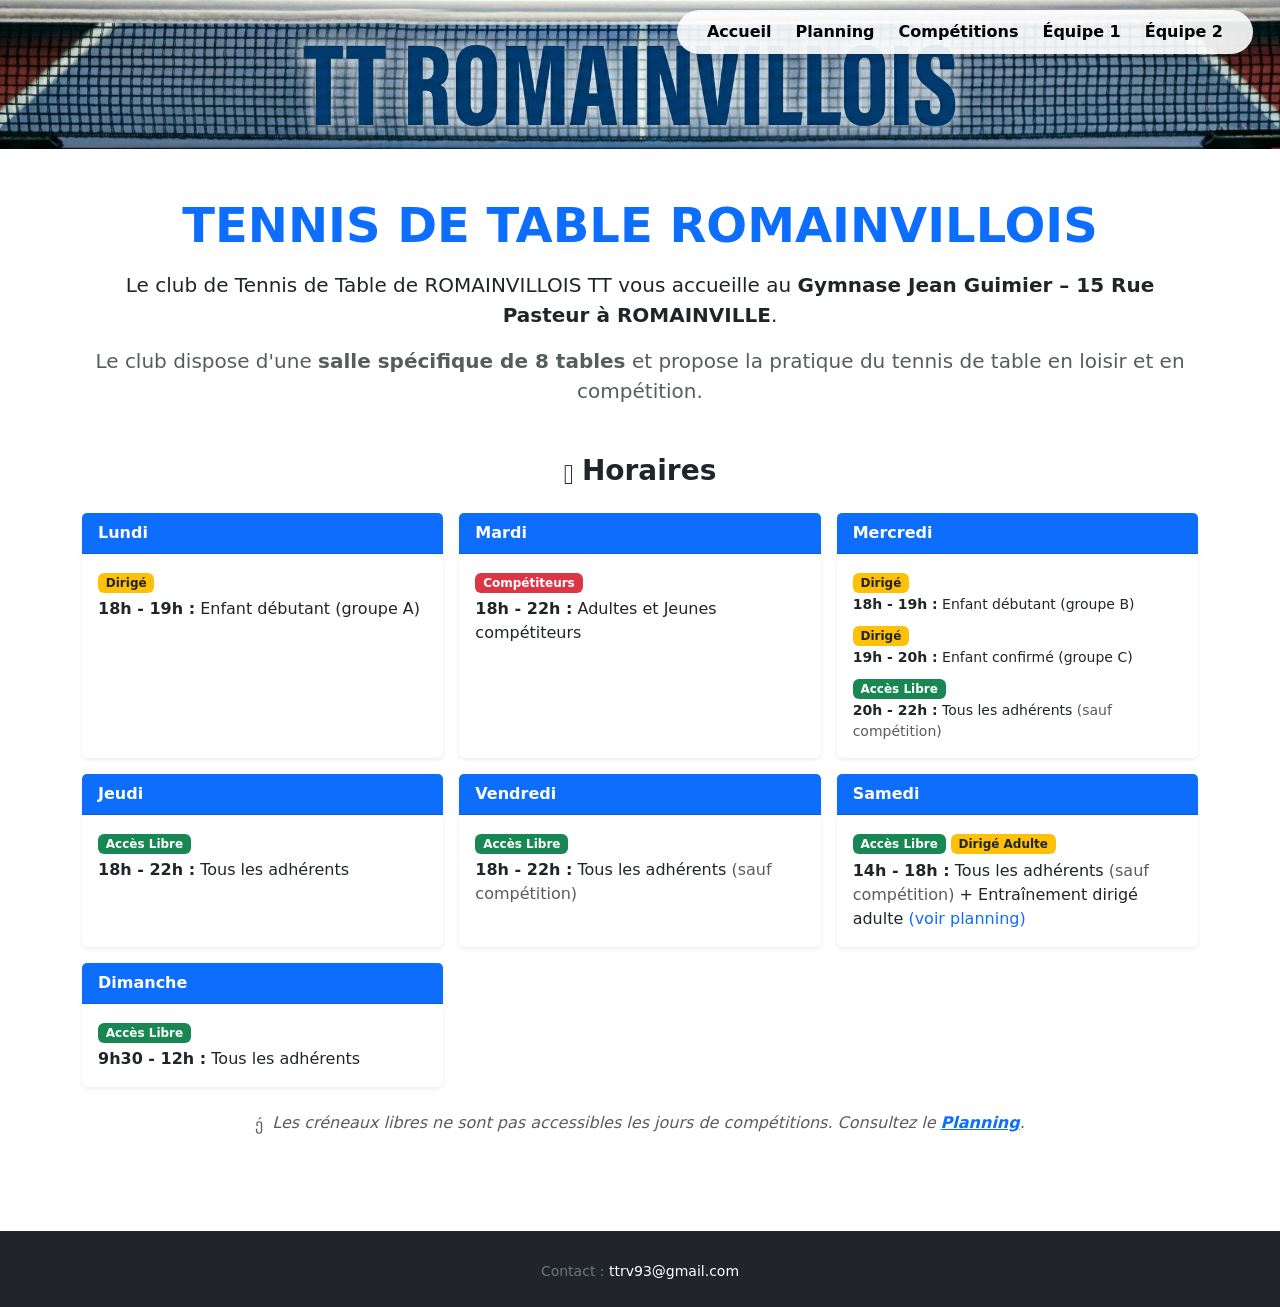
==== index.html @ 4fad9ef1 "nouvelle version" ====
<!DOCTYPE html>
<html lang="fr">
<head>
    <meta charset="UTF-8">
    <meta name="viewport" content="width=device-width, initial-scale=1.0">
    <title>TTR - Accueil</title>
    <!-- Bootstrap 5 CSS Local -->
    <link href="vendor/bootstrap/css/bootstrap.min.css" rel="stylesheet">

    <!-- Bootstrap Icons Local -->
    <link href="vendor/bootstrap-icons/font/bootstrap-icons.css" rel="stylesheet">

    <!-- Style personnalisé -->
    <link rel="stylesheet" href="css/style.css">
</head>

<body>

<!-- BANNIÈRE PLACÉE TOUT EN HAUT -->
<header class="hero-banner p-0 overflow-hidden position-relative">
    <!-- NAVBAR SUPERPOSÉE SUR LA BANNIÈRE -->
    <nav class="navbar navbar-expand-lg navbar-dark shadow-none">
        <div class="container">
            <button class="navbar-toggler" type="button" data-bs-toggle="collapse" data-bs-target="#navbarNav">
                <span class="navbar-toggler-icon"></span>
            </button>
            <div class="collapse navbar-collapse" id="navbarNav">
                <ul class="navbar-nav ms-auto">
                    <link rel="stylesheet" href="css/style.css">
                    <li class="nav-item"><a class="nav-link" href="index.html">Accueil</a></li>
                    <li class="nav-item"><a class="nav-link" href="planning.html">Planning</a></li>
                    <li class="nav-item"><a class="nav-link" href="competitions.html">Compétitions</a></li>
                    <li class="nav-item"><a class="nav-link" href="equipe_1.html">Équipe 1</a></li>
                    <li class="nav-item"><a class="nav-link" href="equipe_2.html">Équipe 2</a></li>
                </ul>
            </div>
        </div>
    </nav>

    <!-- L'IMAGE DE LA BANNIÈRE -->
    <img src="images/banniere.jpeg" alt="Bannière TT Romainvillois" class="img-fluid w-100 d-block">
</header>

<!-- CONTENU PRINCIPAL -->
<main class="container my-5">
    <!-- Présentation générale -->
    <section class="text-center mb-5">
        <h1 class="display-5 fw-bold text-primary mb-3">TENNIS DE TABLE ROMAINVILLOIS</h1>
        <p class="lead mb-3">
            Le club de Tennis de Table de <strong>ROMAINVILLOIS TT</strong> vous accueille au
            <span class="fw-semibold">Gymnase Jean Guimier – 15 Rue Pasteur à ROMAINVILLE</span>.
        </p>
        <p class="text-muted fs-5">
            Le club dispose d'une <strong>salle spécifique de 8 tables</strong> et propose la pratique du tennis de table en loisir et en compétition.
        </p>
    </section>


    <!-- Grille des Horaires -->
    <section class="mb-5">
        <h2 class="h3 fw-bold text-center mb-4"><i class="bi bi-clock me-2"></i>Horaires</h2>

        <div class="row g-3">
            <!-- Lundi -->
            <div class="col-md-6 col-lg-4">
                <div class="card h-100 border-0 shadow-sm">
                    <div class="card-header bg-primary text-white fw-bold">Lundi</div>
                    <div class="card-body">
                        <span class="badge bg-warning text-dark mb-1">Dirigé</span>
                        <p class="card-text mb-0"><strong>18h - 19h :</strong> Enfant débutant (groupe A)</p>
                    </div>
                </div>
            </div>

            <!-- Mardi -->
            <div class="col-md-6 col-lg-4">
                <div class="card h-100 border-0 shadow-sm">
                    <div class="card-header bg-primary text-white fw-bold">Mardi</div>
                    <div class="card-body">
                        <span class="badge bg-danger mb-1">Compétiteurs</span>
                        <p class="card-text mb-0"><strong>18h - 22h :</strong> Adultes et Jeunes compétiteurs</p>
                    </div>
                </div>
            </div>

            <!-- Mercredi -->
            <div class="col-md-6 col-lg-4">
                <div class="card h-100 border-0 shadow-sm">
                    <div class="card-header bg-primary text-white fw-bold">Mercredi</div>
                    <div class="card-body">
                        <div class="mb-2">
                            <span class="badge bg-warning text-dark">Dirigé</span>
                            <small class="d-block"><strong>18h - 19h :</strong> Enfant débutant (groupe B)</small>
                        </div>
                        <div class="mb-2">
                            <span class="badge bg-warning text-dark">Dirigé</span>
                            <small class="d-block"><strong>19h - 20h :</strong> Enfant confirmé (groupe C)</small>
                        </div>
                        <div>
                            <span class="badge bg-success">Accès Libre</span>
                            <small class="d-block"><strong>20h - 22h :</strong> Tous les adhérents <span class="text-muted">(sauf compétition)</span></small>
                        </div>
                    </div>
                </div>
            </div>

            <!-- Jeudi -->
            <div class="col-md-6 col-lg-4">
                <div class="card h-100 border-0 shadow-sm">
                    <div class="card-header bg-primary text-white fw-bold">Jeudi</div>
                    <div class="card-body">
                        <span class="badge bg-success mb-1">Accès Libre</span>
                        <p class="card-text mb-0"><strong>18h - 22h :</strong> Tous les adhérents</p>
                    </div>
                </div>
            </div>

            <!-- Vendredi -->
            <div class="col-md-6 col-lg-4">
                <div class="card h-100 border-0 shadow-sm">
                    <div class="card-header bg-primary text-white fw-bold">Vendredi</div>
                    <div class="card-body">
                        <span class="badge bg-success mb-1">Accès Libre</span>
                        <p class="card-text mb-0"><strong>18h - 22h :</strong> Tous les adhérents <span class="text-muted">(sauf compétition)</span></p>
                    </div>
                </div>
            </div>

            <!-- Samedi -->
            <div class="col-md-6 col-lg-4">
                <div class="card h-100 border-0 shadow-sm">
                    <div class="card-header bg-primary text-white fw-bold">Samedi</div>
                    <div class="card-body">
                        <span class="badge bg-success">Accès Libre</span>
                        <span class="badge bg-warning text-dark">Dirigé Adulte</span>
                        <p class="card-text mt-1 mb-0"><strong>14h - 18h :</strong> Tous les adhérents <span class="text-muted">(sauf compétition)</span> + Entraînement dirigé adulte <a href="planning.html" class="text-decoration-none">(voir planning)</a></p>
                    </div>
                </div>
            </div>

            <!-- Dimanche -->
            <div class="col-md-12 col-lg-4">
                <div class="card h-100 border-0 shadow-sm">
                    <div class="card-header bg-primary text-white fw-bold">Dimanche</div>
                    <div class="card-body">
                        <span class="badge bg-success mb-1">Accès Libre</span>
                        <p class="card-text mb-0"><strong>9h30 - 12h :</strong> Tous les adhérents</p>
                    </div>
                </div>
            </div>
        </div>

        <!-- Note d'information -->
        <div class="mt-4 text-center">
            <p class="text-muted fst-italic">
                <i class="bi bi-info-circle me-1"></i> Les créneaux libres ne sont pas accessibles les jours de compétitions. Consultez le <a href="planning.html" class="fw-semibold">Planning</a>.
            </p>
        </div>
    </section>
</main>

<!-- FOOTER -->
<footer class="bg-dark text-white py-4 mt-auto">
    <div class="container text-center">
        <p class="mb-1"></p>
        <small class="text-secondary">Contact : <a href="mailto:ttrv93@gmail.com" class="text-white text-decoration-none">ttrv93@gmail.com</a></small>
    </div>
</footer>

<button id="backToTop" class="btn btn-primary shadow" title="Retour en haut">
    <i class="bi bi-arrow-up"></i>
</button>

<!-- Bootstrap 5 JS Bundle Local -->
<script src="vendor/bootstrap/js/bootstrap.bundle.min.js"></script>
<script src="js/main.js"></script>
</body>

</html>
---- css/style.css ----
/* Supprimer le décalage automatique du body */
body {
    padding-top: 0 !important;
    display: flex;
    flex-direction: column;
    min-height: 100vh;
}

main {
    flex: 1;
}

/* Permettre au menu de dépasser de la bannière */
.hero-banner {
    padding: 0;
    margin: 0;
    width: 100%;
    overflow: visible !important;
}

.hero-banner img {
    width: 100%;
    height: auto;
    display: block;
}

/* --------------------------------------------------
   1. VERSION ORDINATEUR / GRAND ÉCRAN (≥ 992px)
   -------------------------------------------------- */
@media (min-width: 992px) {
    .navbar {
        position: absolute !important;
        top: 10px;
        right: 15px;
        z-index: 1000;
        padding: 0;
    }

    /* Effet pilule uniquement sur ordinateur */
    .navbar-nav {
        background-color: rgba(255, 255, 255, 0.9) !important;
        padding: 6px 18px;
        border-radius: 25px;
        box-shadow: 0 4px 10px rgba(0, 0, 0, 0.15);
    }

    .navbar-nav .nav-link {
        color: #000000 !important;
        font-weight: bold !important;
        padding: 4px 12px !important;
    }

    .navbar-nav .nav-link:hover {
        color: #0d6efd !important;
    }
}

/* --------------------------------------------------
   2. VERSION MOBILE / MENU BURGER (< 992px)
   -------------------------------------------------- */
@media (max-width: 991.98px) {
    .navbar {
        position: absolute !important;
        top: 0;
        left: 0;
        width: 100%;
        padding: 10px 15px;
        z-index: 1000;
    }

    /* Bouton burger */
    .navbar-toggler {
        background-color: rgba(255, 255, 255, 0.9);
        border: none;
    }

    .navbar-toggler-icon {
        background-image: url("data:image/svg+xml,%3csvg xmlns='http://www.w3.org/2000/svg' viewBox='0 0 30 30'%3e%3cpath stroke='rgba%280, 0, 0, 1%29' stroke-linecap='round' stroke-miterlimit='10' stroke-width='2' d='M4 7h22M4 15h22M4 23h22'/%3e%3c/svg%3e") !important;
    }

    /* Panneau de menu déroulant mobile propre */
    .navbar-collapse {
        background-color: rgba(26, 37, 47, 0.95) !important;
        padding: 15px 20px;
        border-radius: 8px;
        margin-top: 10px;
        box-shadow: 0 10px 20px rgba(0, 0, 0, 0.3);
    }

    .navbar-nav {
        background-color: transparent !important;
        border-radius: 0 !important;
        box-shadow: none !important;
        padding: 0 !important;
    }

    .navbar-nav .nav-link {
        color: #ffffff !important;
        font-weight: 600 !important;
        padding: 8px 0 !important;
        border-bottom: 1px solid rgba(255, 255, 255, 0.1);
    }

    .navbar-nav .nav-item:last-child .nav-link {
        border-bottom: none;
    }
}

/* Styles pour le bouton retour en haut */
#backToTop {
    position: fixed;
    bottom: 25px;
    right: 25px;
    display: none;
    z-index: 99;
    width: 45px;
    height: 45px;
    border-radius: 50%;
}
---- css/style.css ----
/* Supprimer le décalage automatique du body */
body {
    padding-top: 0 !important;
    display: flex;
    flex-direction: column;
    min-height: 100vh;
}

main {
    flex: 1;
}

/* Permettre au menu de dépasser de la bannière */
.hero-banner {
    padding: 0;
    margin: 0;
    width: 100%;
    overflow: visible !important;
}

.hero-banner img {
    width: 100%;
    height: auto;
    display: block;
}

/* --------------------------------------------------
   1. VERSION ORDINATEUR / GRAND ÉCRAN (≥ 992px)
   -------------------------------------------------- */
@media (min-width: 992px) {
    .navbar {
        position: absolute !important;
        top: 10px;
        right: 15px;
        z-index: 1000;
        padding: 0;
    }

    /* Effet pilule uniquement sur ordinateur */
    .navbar-nav {
        background-color: rgba(255, 255, 255, 0.9) !important;
        padding: 6px 18px;
        border-radius: 25px;
        box-shadow: 0 4px 10px rgba(0, 0, 0, 0.15);
    }

    .navbar-nav .nav-link {
        color: #000000 !important;
        font-weight: bold !important;
        padding: 4px 12px !important;
    }

    .navbar-nav .nav-link:hover {
        color: #0d6efd !important;
    }
}

/* --------------------------------------------------
   2. VERSION MOBILE / MENU BURGER (< 992px)
   -------------------------------------------------- */
@media (max-width: 991.98px) {
    .navbar {
        position: absolute !important;
        top: 0;
        left: 0;
        width: 100%;
        padding: 10px 15px;
        z-index: 1000;
    }

    /* Bouton burger */
    .navbar-toggler {
        background-color: rgba(255, 255, 255, 0.9);
        border: none;
    }

    .navbar-toggler-icon {
        background-image: url("data:image/svg+xml,%3csvg xmlns='http://www.w3.org/2000/svg' viewBox='0 0 30 30'%3e%3cpath stroke='rgba%280, 0, 0, 1%29' stroke-linecap='round' stroke-miterlimit='10' stroke-width='2' d='M4 7h22M4 15h22M4 23h22'/%3e%3c/svg%3e") !important;
    }

    /* Panneau de menu déroulant mobile propre */
    .navbar-collapse {
        background-color: rgba(26, 37, 47, 0.95) !important;
        padding: 15px 20px;
        border-radius: 8px;
        margin-top: 10px;
        box-shadow: 0 10px 20px rgba(0, 0, 0, 0.3);
    }

    .navbar-nav {
        background-color: transparent !important;
        border-radius: 0 !important;
        box-shadow: none !important;
        padding: 0 !important;
    }

    .navbar-nav .nav-link {
        color: #ffffff !important;
        font-weight: 600 !important;
        padding: 8px 0 !important;
        border-bottom: 1px solid rgba(255, 255, 255, 0.1);
    }

    .navbar-nav .nav-item:last-child .nav-link {
        border-bottom: none;
    }
}

/* Styles pour le bouton retour en haut */
#backToTop {
    position: fixed;
    bottom: 25px;
    right: 25px;
    display: none;
    z-index: 99;
    width: 45px;
    height: 45px;
    border-radius: 50%;
}
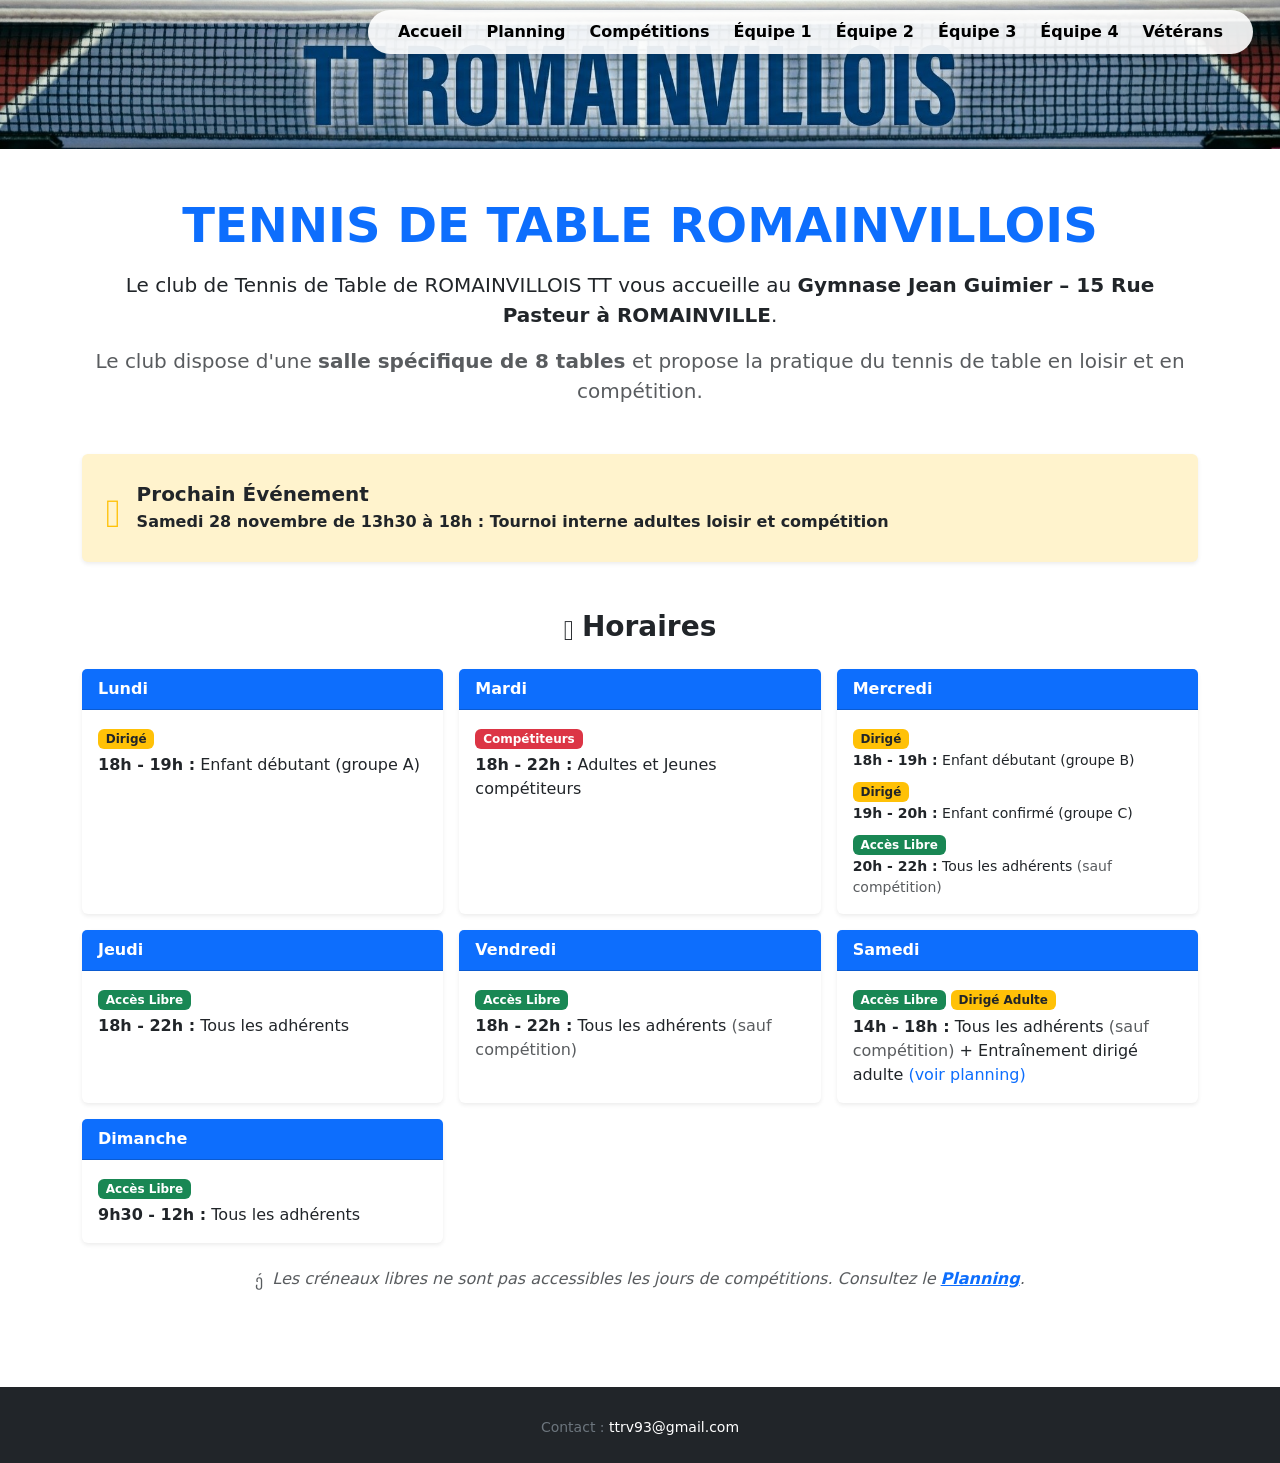
==== commit 081df3d2: "MAJ tournoi" ====
--- a/index.html
+++ b/index.html
@@ -3,13 +3,27 @@
 <head>
     <meta charset="UTF-8">
     <meta name="viewport" content="width=device-width, initial-scale=1.0">
-    <title>TTR - Accueil</title>
+
+    <!-- Titre optimisé pour Google (Maximum ~60 caractères) -->
+    <title>Romainvillois TT - Club de Tennis de Table à Romainville (93)</title>
+
+    <!-- Description pour les résultats de recherche Google (Maximum ~150-160 caractères) -->
+    <meta name="description" content="Rejoignez le Romainvillois TT (TTR), club de tennis de table à Romainville (93). Entraînements libres ou dirigés, loisir et compétition au Gymnase Jean Guimier.">
+
+    <!-- Mots-clés géographiques et thématiques -->
+    <meta name="keywords" content="tennis de table, ping-pong, Romainville, 93, Seine-Saint-Denis, club de tennis de table, Romainvillois TT, TTR, sport Romainville">
+
+    <!-- Open Graph (pour un bel affichage lorsque vous partagez le lien sur Facebook, WhatsApp, etc.) -->
+    <meta property="og:title" content="Romainvillois TT - Tennis de Table à Romainville (93)">
+    <meta property="og:description" content="Pratiquez le tennis de table en loisir ou en compétition au Gymnase Jean Guimier à Romainville.">
+    <meta property="og:type" content="website">
+    <meta property="og:url" content="https://ttr93.github.io/">
+    <meta property="og:image" content="https://ttr93.github.io/images/banniere.jpeg">
+
     <!-- Bootstrap 5 CSS Local -->
     <link href="vendor/bootstrap/css/bootstrap.min.css" rel="stylesheet">
-
     <!-- Bootstrap Icons Local -->
     <link href="vendor/bootstrap-icons/font/bootstrap-icons.css" rel="stylesheet">
-
     <!-- Style personnalisé -->
     <link rel="stylesheet" href="css/style.css">
 </head>
@@ -32,6 +46,9 @@
                     <li class="nav-item"><a class="nav-link" href="competitions.html">Compétitions</a></li>
                     <li class="nav-item"><a class="nav-link" href="equipe_1.html">Équipe 1</a></li>
                     <li class="nav-item"><a class="nav-link" href="equipe_2.html">Équipe 2</a></li>
+                    <li class="nav-item"><a class="nav-link" href="equipe_3.html">Équipe 3</a></li>
+                    <li class="nav-item"><a class="nav-link" href="equipe_4.html">Équipe 4</a></li>
+                    <li class="nav-item"><a class="nav-link" href="equipe_veteran.html">Vétérans</a></li>
                 </ul>
             </div>
         </div>
@@ -55,6 +72,18 @@
         </p>
     </section>
 
+    <!-- ANNONCE / ÉVÉNEMENT À LA UNE -->
+    <section class="mb-5">
+        <div class="alert alert-warning border-0 shadow-sm p-4 d-flex align-items-center" role="alert">
+            <i class="bi bi-calendar-event-fill fs-1 text-warning me-3 flex-shrink-0"></i>
+            <div>
+                <h4 class="alert-heading fw-bold fs-5 mb-1 text-dark">Prochain Événement</h4>
+                <p class="mb-0 text-dark">
+                    <strong>Samedi 28 novembre de 13h30 à 18h : Tournoi interne adultes loisir et compétition</strong>
+                </p>
+            </div>
+        </div>
+    </section>
 
     <!-- Grille des Horaires -->
     <section class="mb-5">
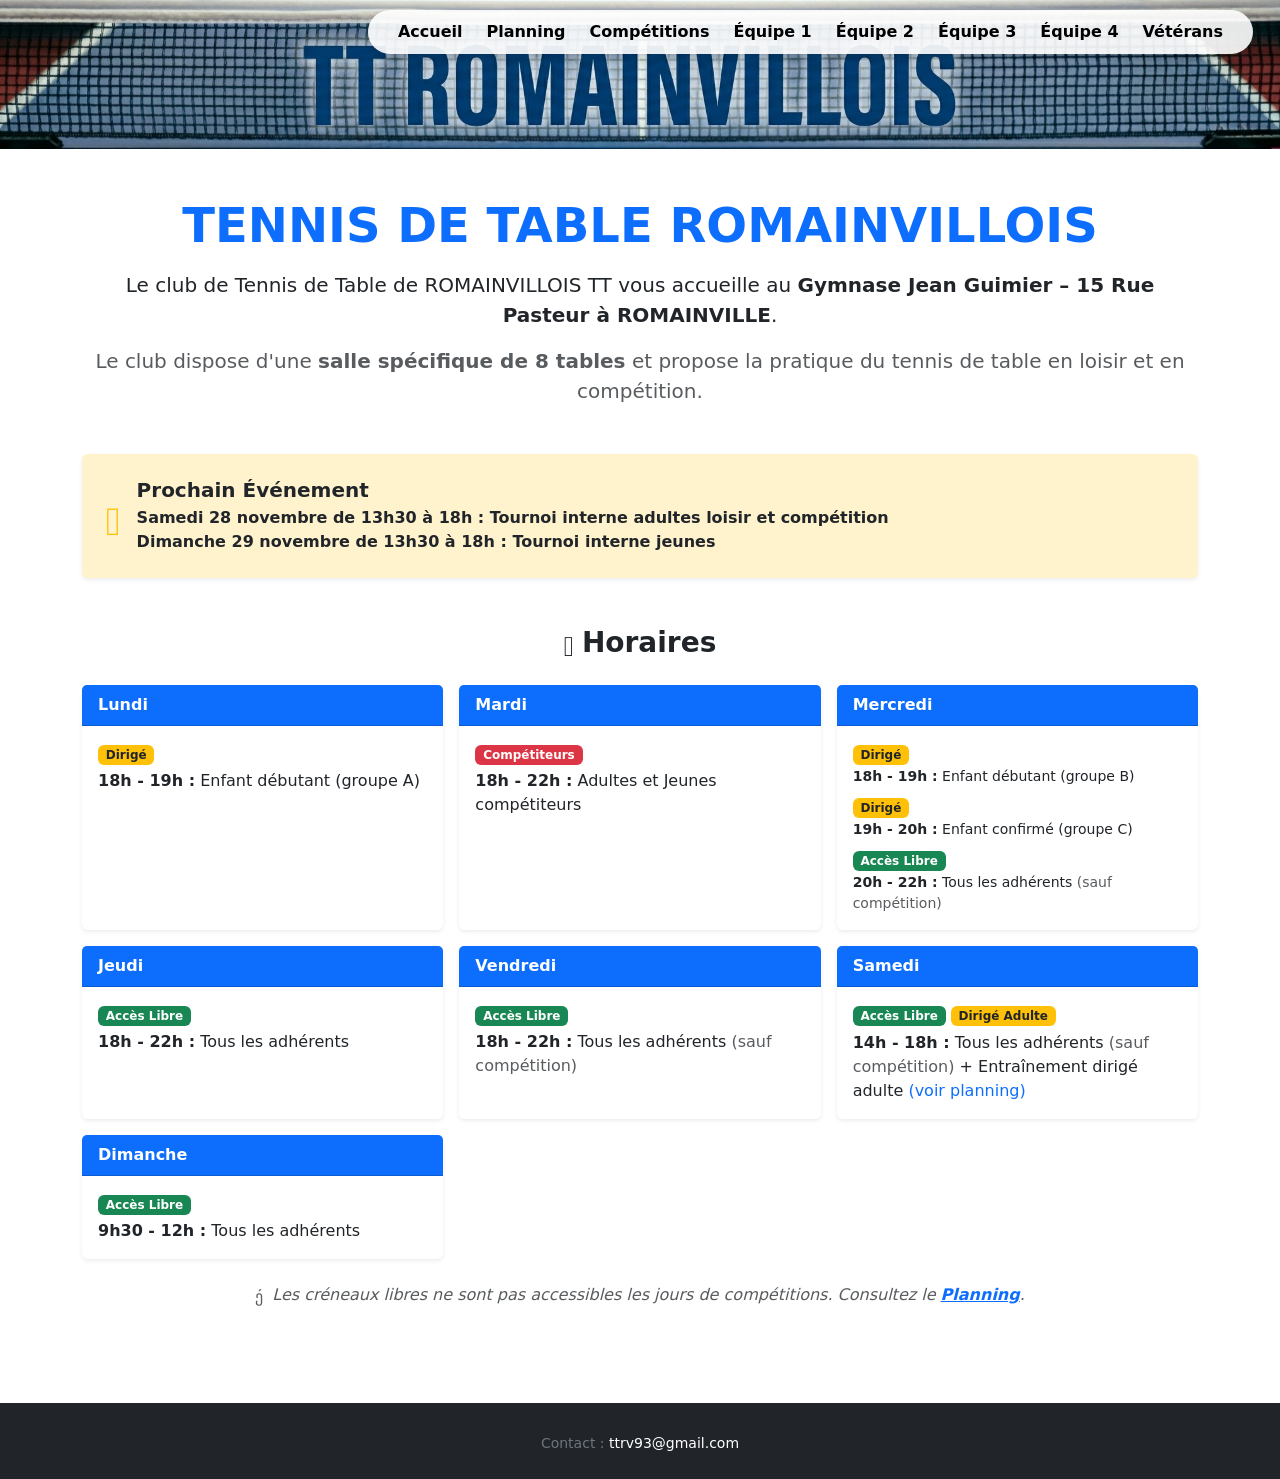
==== commit 77d59532: "tournoi jeune" ====
--- a/index.html
+++ b/index.html
@@ -81,6 +81,9 @@
                 <p class="mb-0 text-dark">
                     <strong>Samedi 28 novembre de 13h30 à 18h : Tournoi interne adultes loisir et compétition</strong>
                 </p>
+                <p class="mb-0 text-dark">
+                    <strong>Dimanche 29 novembre de 13h30 à 18h : Tournoi interne jeunes</strong>
+                </p>
             </div>
         </div>
     </section>
